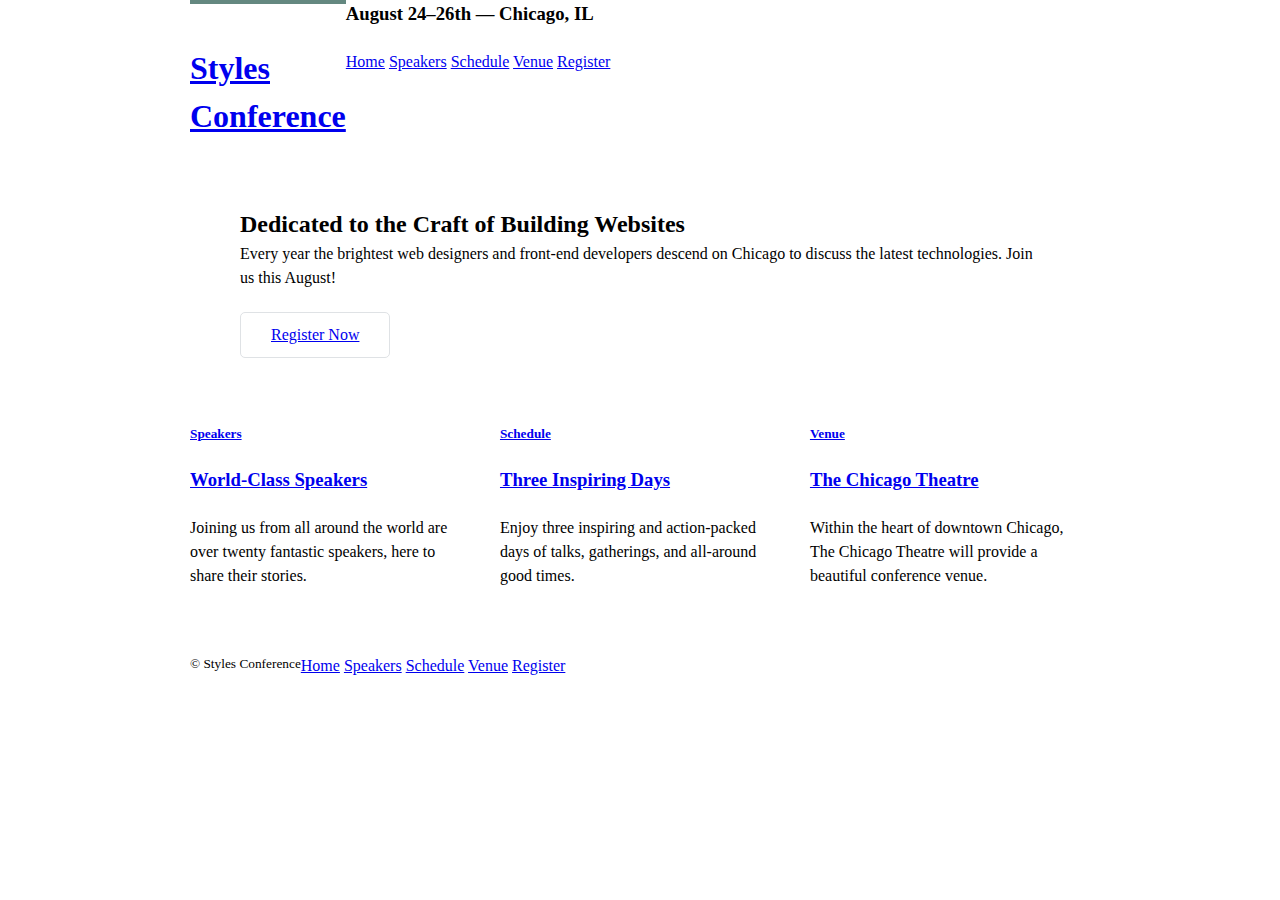
==== styles-conference/index.html @ 999c6ab0 "Implement float" ====
<!DOCTYPE html>
<html lang="en">

  <head>
    <meta charset="utf-8">
    <title>Styles Conference</title>
    <link rel="stylesheet" href="assets/stylesheets/main.css">
  </head>

  <body>

    <!-- Header -->

    <header class="container group">

      <h1 class="logo">
        <a href="index.html">Styles <br> Conference</a>
      </h1>

      <h3>August 24&ndash;26th &mdash; Chicago, IL</h3>

      <nav>
        <a href="index.html">Home</a>
        <a href="speakers.html">Speakers</a>
        <a href="schedule.html">Schedule</a>
        <a href="venue.html">Venue</a>
        <a href="register.html">Register</a>
      </nav>

    </header>

    <!-- Hero -->

    <section class="hero container">

      <h2>Dedicated to the Craft of Building Websites</h2>

      <p>Every year the brightest web designers and front-end developers descend on Chicago to discuss the latest technologies. Join us this August!</p>

      <a class="btn btn-alt" href="register.html">Register Now</a>

    </section>

    <!-- Teasers -->

    <section class="grid">

      <!-- Speakers -->

      <section class="col-1-3">
        <a href="speakers.html">
          <h5>Speakers</h5>
          <h3>World-Class Speakers</h3>
        </a>
        <p>Joining us from all around the world are over twenty fantastic speakers, here to share their stories.</p>
      </section><!--

      Schedule

      --><section class="col-1-3">
        <a href="schedule.html">
          <h5>Schedule</h5>
          <h3>Three Inspiring Days</h3>
        </a>
        <p>Enjoy three inspiring and action-packed days of talks, gatherings, and all-around good times.</p>
      </section><!--

      Venue

      --><section class="col-1-3">
        <a href="venue.html">
          <h5>Venue</h5>
          <h3>The Chicago Theatre</h3>
        </a>
        <p>Within the heart of downtown Chicago, The Chicago Theatre will provide a beautiful conference venue.</p>
      </section>

    </section>

    <!-- Footer -->

    <footer class="primary-footer container group">

      <small>&copy; Styles Conference</small>

      <nav>
        <a href="index.html">Home</a>
        <a href="speakers.html">Speakers</a>
        <a href="schedule.html">Schedule</a>
        <a href="venue.html">Venue</a>
        <a href="register.html">Register</a>
      </nav>

    </footer>

  </body>
</html>
---- styles-conference/assets/stylesheets/main.css ----
/*
  Custom CSS Reset
*/
*, *::before, *::after {
    box-sizing: border-box;
  }
  * {
    margin: 0;
  }
  body {
    line-height: 1.5;
    -webkit-font-smoothing: antialiased;
  }
  img, picture, video, canvas, svg {
    display: block;
    max-width: 100%;
  }
  input, button, textarea, select {
    font: inherit;
  }
  p, h1, h2, h3, h4, h5, h6 {
    overflow-wrap: break-word;
  }
  #root, #__next {
    isolation: isolate;
  }


/*above css is reset*/

/*main css is below*/


/*
  ========================================
  Grid
  ========================================
*/

*,
*:before,
*:after {
  -webkit-box-sizing: border-box;
     -moz-box-sizing: border-box;
          box-sizing: border-box;
}
.container,
.grid {
  margin: 0 auto;
  width: 960px;
}
.container {
  padding-left: 30px;
  padding-right: 30px;
}
.grid,
.col-1-3,
.col-2-3 {
  padding-left: 15px;
  padding-right: 15px;
}
.col-1-3,
.col-2-3  {
  display: inline-block;
  vertical-align: top;
}
.col-1-3 {
  width: 33.33%;
}
.col-2-3 {
  width: 66.66%;
}

/*
  ========================================
  Clearfix
  ========================================
*/

.group:before,
.group:after {
  content: "";
  display: table;
}
.group:after {
  clear: both;
}
.group {
  clear: both;
  
}

/*
  ========================================
  Typography
  ========================================
*/

h1, h3, h4, h5, p {
  margin-bottom: 22px;
}

/*
  ========================================
  Buttons
  ========================================
*/

.btn {
  border-radius: 5px;
  display: inline-block;
  margin: 0;
}
.btn-alt {
  border: 1px solid #dfe2e5;
  padding: 10px 30px;
}

/*
  ========================================
  Primary header
  ========================================
*/

.logo {
  border-top: 4px solid #648880;
  float: left;
  padding: 40px 0 22px 0;
}

/*
  ========================================
  Primary footer
  ========================================
*/

.primary-footer {
  padding-bottom: 44px;
  padding-top: 44px;
}
.primary-footer small {
  float: left;
}

/*
  ========================================
  Home
  ========================================
*/

.hero {
  padding: 22px 80px 66px 80px;
}
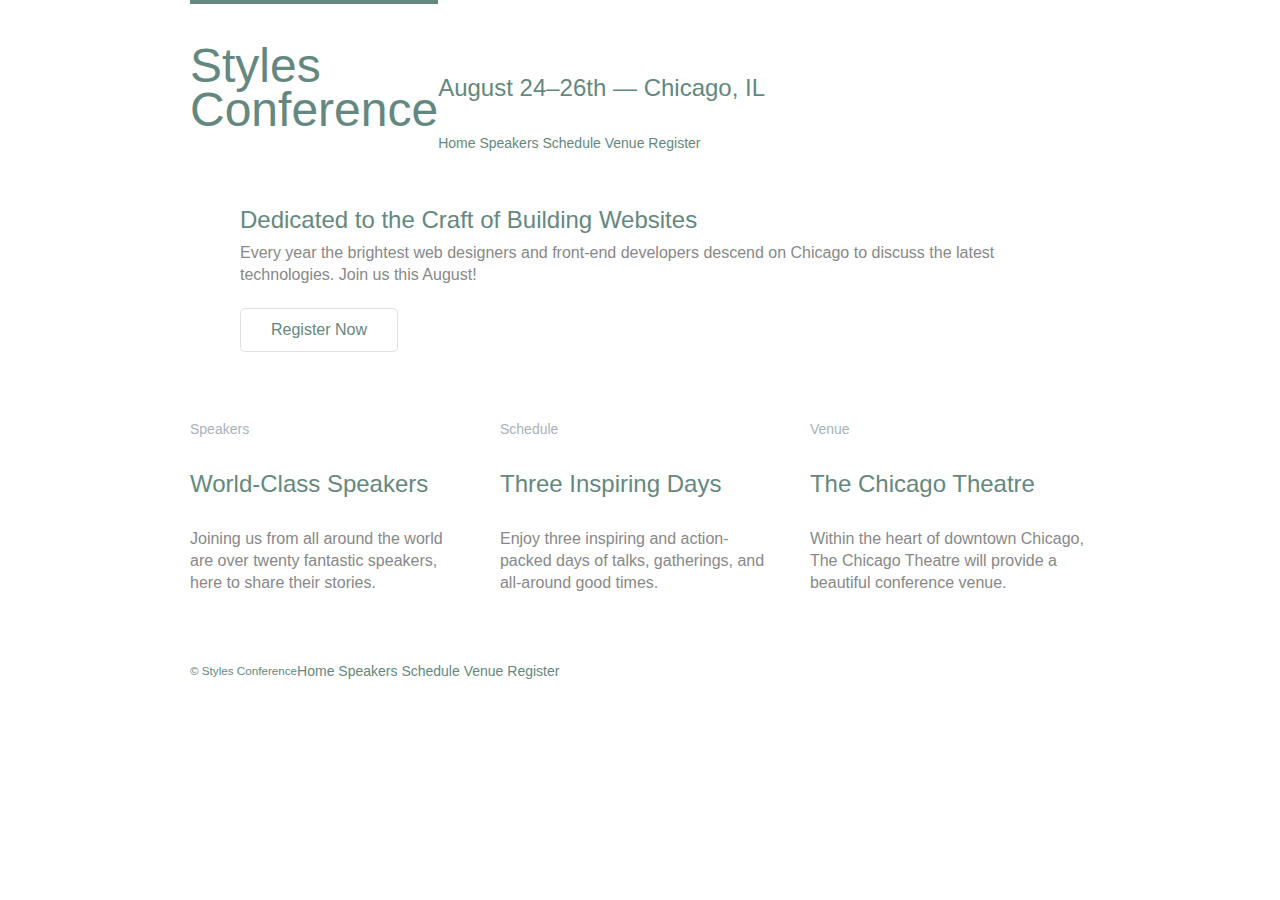
==== commit 1cf888f7: "Style navbar and footer" ====
--- a/styles-conference/index.html
+++ b/styles-conference/index.html
@@ -17,9 +17,9 @@
         <a href="index.html">Styles <br> Conference</a>
       </h1>
 
-      <h3>August 24&ndash;26th &mdash; Chicago, IL</h3>
+      <h3 class="tagline">August 24&ndash;26th &mdash; Chicago, IL</h3>
 
-      <nav>
+      <nav class="primary-nav">
         <a href="index.html">Home</a>
         <a href="speakers.html">Speakers</a>
         <a href="schedule.html">Schedule</a>
--- a/styles-conference/assets/stylesheets/main.css
+++ b/styles-conference/assets/stylesheets/main.css
@@ -20,15 +20,110 @@
   }
   p, h1, h2, h3, h4, h5, h6 {
     overflow-wrap: break-word;
+    font-weight: inherit;
   }
   #root, #__next {
     isolation: isolate;
   }
 
+  ol, ul {
+    list-style: none;
+  }
+
+  a {
+    color: inherit;
+    text-decoration: none;
+  }
+
 
 /*above css is reset*/
 
 /*main css is below*/
+
+
+
+
+/*
+  ========================================
+  Custom styles
+  ========================================
+*/
+
+body {
+  color: #888;
+  font: 300 16px/22px "Open Sans", "Helvetica Neue", Helvetica, Arial, sans-serif;
+}
+
+h1, h2, h3, h4 {
+  color: #648880;
+}
+
+h1 {
+  font-size: 36px;
+  line-height: 44px;
+}
+
+h2 {
+  font-size: 24px;
+  line-height: 44px;
+}
+
+h3 {
+  font-size: 24px;
+  line-height: 44px;
+}
+h4 {
+  font-size: 18px;
+}
+
+h5 {
+  color: #a9b2b9;
+  font-size: 14px;
+  font-weight: 400;
+}
+
+.logo {
+  border-top: 4px solid #648880;
+  float: left;
+  font-size: 48px;
+  line-height: 44px;
+  padding: 40px 0 22px 0;
+}
+
+.tagline {
+  margin: 66px 0 22px 0;
+}
+
+.primary-nav {
+  font-size: 14px;
+  font-weight: 400;
+}
+
+.primary-footer {
+  color: #648880;
+  font-size: 14px;
+  padding-bottom: 44px;
+  padding-top: 44px;
+}
+
+.primary-footer small {
+  float: left;
+  font-weight: 400;
+}
+
+
+/*
+  ========================================
+  Links
+  ========================================
+*/
+
+a:hover {
+  color: #a9b2b9;
+}
+a {
+  color: #648880;
+}
 
 
 /*
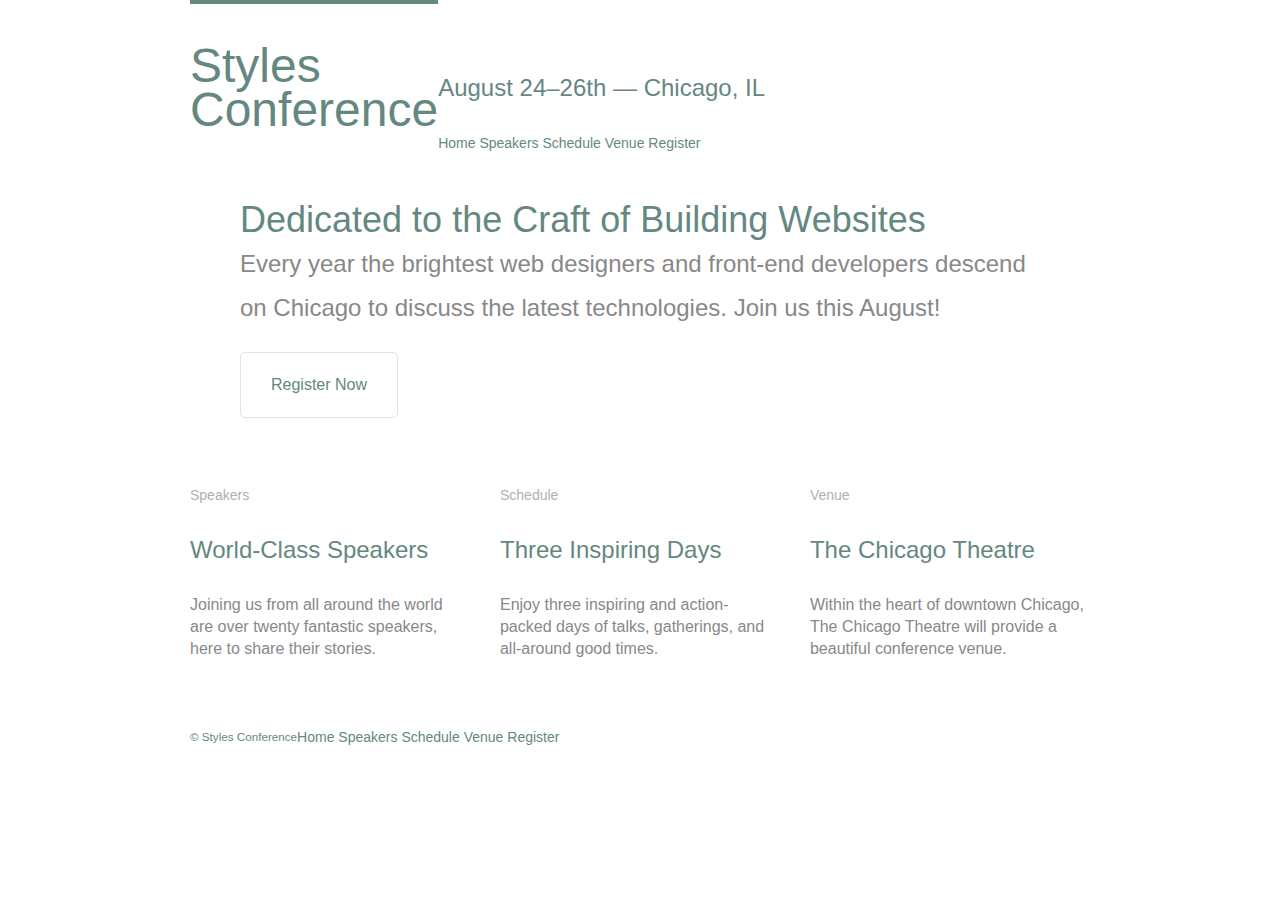
==== commit 82de5dd7: "Style a with border bottom" ====
--- a/styles-conference/index.html
+++ b/styles-conference/index.html
@@ -47,7 +47,7 @@
 
       <!-- Speakers -->
 
-      <section class="col-1-3">
+      <section class="teaser col-1-3">
         <a href="speakers.html">
           <h5>Speakers</h5>
           <h3>World-Class Speakers</h3>
@@ -57,7 +57,7 @@
 
       Schedule
 
-      --><section class="col-1-3">
+      --><section class="teaser col-1-3">
         <a href="schedule.html">
           <h5>Schedule</h5>
           <h3>Three Inspiring Days</h3>
@@ -67,7 +67,7 @@
 
       Venue
 
-      --><section class="col-1-3">
+      --><section class="teaser col-1-3">
         <a href="venue.html">
           <h5>Venue</h5>
           <h3>The Chicago Theatre</h3>
--- a/styles-conference/assets/stylesheets/main.css
+++ b/styles-conference/assets/stylesheets/main.css
@@ -111,6 +111,24 @@
   font-weight: 400;
 }
 
+.hero {
+  line-height: 44px;
+  padding: 22px 80px 66px 80px;
+}
+
+.hero h2 {
+  font-size: 36px;
+}
+
+.hero p {
+  font-size: 24px;
+}
+
+.teaser a:hover h3 {
+  color: #a9b2b9;
+}
+
+
 
 /*
   ========================================
@@ -123,6 +141,9 @@
 }
 a {
   color: #648880;
+}
+p a {
+  border-bottom: 1px solid #dfe2e5;
 }
 
 
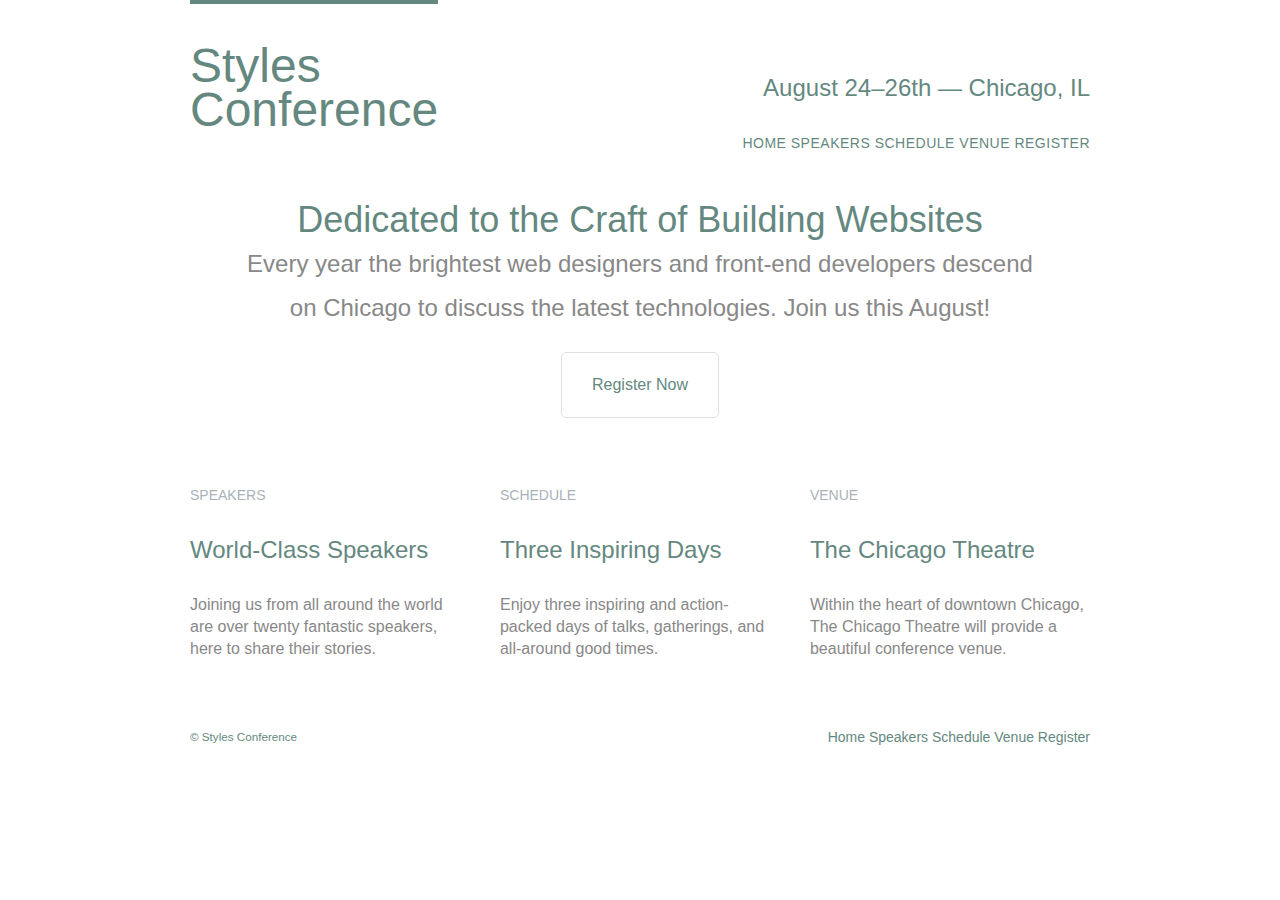
==== commit c7ffa48a: "Link to google font - lato" ====
--- a/styles-conference/index.html
+++ b/styles-conference/index.html
@@ -5,6 +5,10 @@
     <meta charset="utf-8">
     <title>Styles Conference</title>
     <link rel="stylesheet" href="assets/stylesheets/main.css">
+    <link rel="preconnect" href="https://fonts.googleapis.com">
+<link rel="preconnect" href="https://fonts.gstatic.com" crossorigin>
+<link href="https://fonts.googleapis.com/css2?family=Lato:wght@100;300;400&display=swap" rel="stylesheet">
+
   </head>
 
   <body>
@@ -19,7 +23,7 @@
 
       <h3 class="tagline">August 24&ndash;26th &mdash; Chicago, IL</h3>
 
-      <nav class="primary-nav">
+      <nav class="nav primary-nav">
         <a href="index.html">Home</a>
         <a href="speakers.html">Speakers</a>
         <a href="schedule.html">Schedule</a>
@@ -83,7 +87,7 @@
 
       <small>&copy; Styles Conference</small>
 
-      <nav>
+      <nav class="nav">
         <a href="index.html">Home</a>
         <a href="speakers.html">Speakers</a>
         <a href="schedule.html">Schedule</a>
--- a/styles-conference/assets/stylesheets/main.css
+++ b/styles-conference/assets/stylesheets/main.css
@@ -80,6 +80,7 @@
   color: #a9b2b9;
   font-size: 14px;
   font-weight: 400;
+  text-transform: uppercase;
 }
 
 .logo {
@@ -92,11 +93,14 @@
 
 .tagline {
   margin: 66px 0 22px 0;
+  text-align: right;
 }
 
 .primary-nav {
   font-size: 14px;
   font-weight: 400;
+  letter-spacing: .5px;
+  text-transform: uppercase;
 }
 
 .primary-footer {
@@ -114,6 +118,7 @@
 .hero {
   line-height: 44px;
   padding: 22px 80px 66px 80px;
+  text-align: center;
 }
 
 .hero h2 {
@@ -128,6 +133,16 @@
   color: #a9b2b9;
 }
 
+
+/*
+  ========================================
+  Navigation
+  ========================================
+*/
+
+.nav {
+  text-align: right;
+}
 
 
 /*
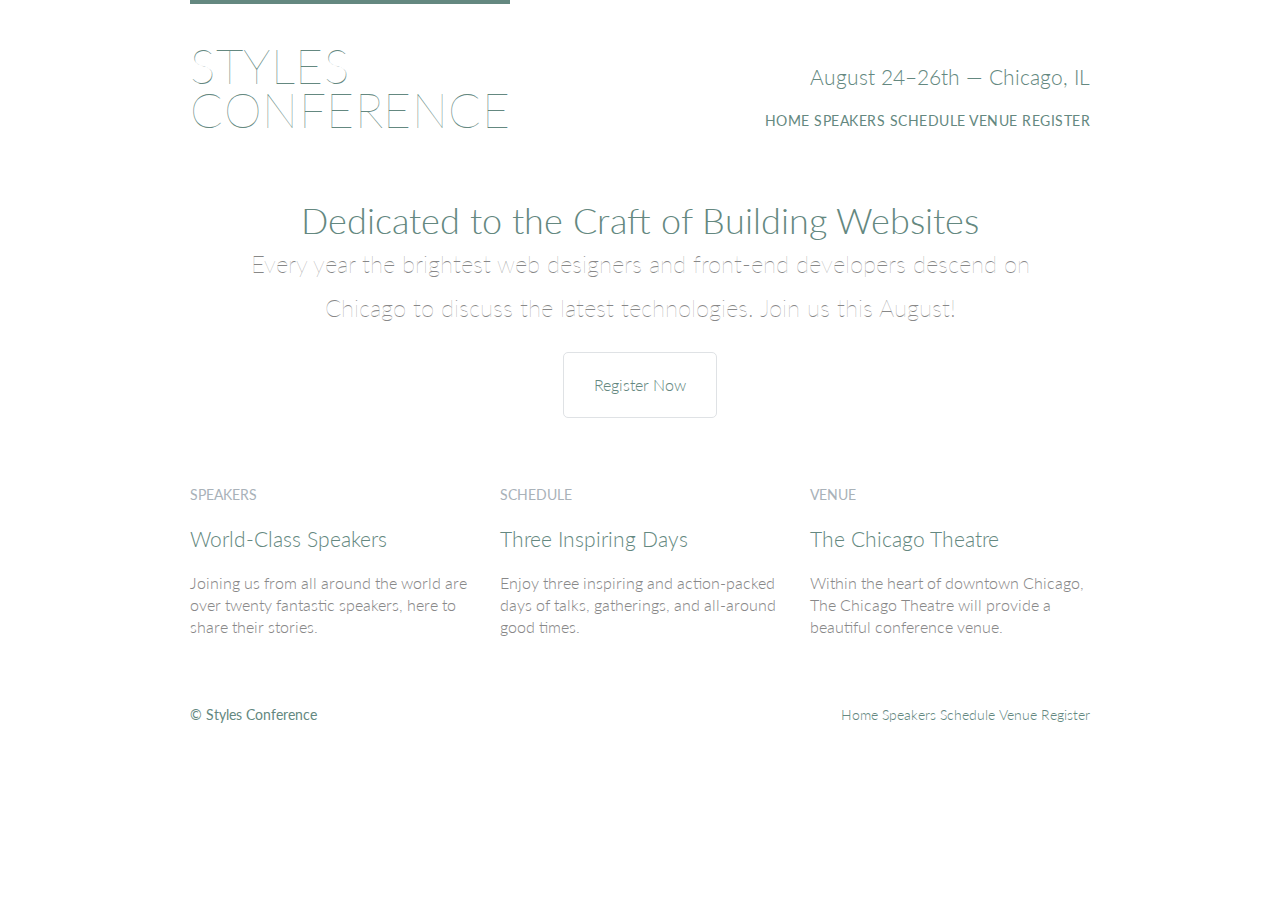
==== commit 2b05e792: "Same formatting across all files" ====
--- a/styles-conference/index.html
+++ b/styles-conference/index.html
@@ -5,9 +5,10 @@
     <meta charset="utf-8">
     <title>Styles Conference</title>
     <link rel="stylesheet" href="assets/stylesheets/main.css">
+    <link rel="stylesheet" href="assets/stylesheets/main.css">
     <link rel="preconnect" href="https://fonts.googleapis.com">
-<link rel="preconnect" href="https://fonts.gstatic.com" crossorigin>
-<link href="https://fonts.googleapis.com/css2?family=Lato:wght@100;300;400&display=swap" rel="stylesheet">
+    <link rel="preconnect" href="https://fonts.gstatic.com" crossorigin>
+    <link href="https://fonts.googleapis.com/css2?family=Lato:wght@100;300;400&display=swap" rel="stylesheet">
 
   </head>
 
--- a/styles-conference/assets/stylesheets/main.css
+++ b/styles-conference/assets/stylesheets/main.css
@@ -1,47 +1,51 @@
-/*
-  Custom CSS Reset
-*/
-*, *::before, *::after {
-    box-sizing: border-box;
-  }
-  * {
-    margin: 0;
-  }
-  body {
-    line-height: 1.5;
-    -webkit-font-smoothing: antialiased;
-  }
-  img, picture, video, canvas, svg {
-    display: block;
-    max-width: 100%;
-  }
-  input, button, textarea, select {
-    font: inherit;
-  }
-  p, h1, h2, h3, h4, h5, h6 {
-    overflow-wrap: break-word;
-    font-weight: inherit;
-  }
-  #root, #__next {
-    isolation: isolate;
-  }
-
-  ol, ul {
-    list-style: none;
-  }
-
-  a {
-    color: inherit;
-    text-decoration: none;
-  }
-
-
-/*above css is reset*/
-
-/*main css is below*/
-
-
-
+/* http://meyerweb.com/eric/tools/css/reset/
+   v2.0 | 20110126
+   License: none (public domain)
+*/
+
+html, body, div, span, applet, object, iframe,
+h1, h2, h3, h4, h5, h6, p, blockquote, pre,
+a, abbr, acronym, address, big, cite, code,
+del, dfn, em, img, ins, kbd, q, s, samp,
+small, strike, strong, sub, sup, tt, var,
+b, u, i, center,
+dl, dt, dd, ol, ul, li,
+fieldset, form, label, legend,
+table, caption, tbody, tfoot, thead, tr, th, td,
+article, aside, canvas, details, embed,
+figure, figcaption, footer, header, hgroup,
+menu, nav, output, ruby, section, summary,
+time, mark, audio, video {
+  margin: 0;
+  padding: 0;
+  border: 0;
+  font-size: 100%;
+  font: inherit;
+  vertical-align: baseline;
+}
+/* HTML5 display-role reset for older browsers */
+article, aside, details, figcaption, figure,
+footer, header, hgroup, menu, nav, section {
+  display: block;
+}
+body {
+  line-height: 1;
+}
+ol, ul {
+  list-style: none;
+}
+blockquote, q {
+  quotes: none;
+}
+blockquote:before, blockquote:after,
+q:before, q:after {
+  content: '';
+  content: none;
+}
+table {
+  border-collapse: collapse;
+  border-spacing: 0;
+}
 
 /*
   ========================================
@@ -51,116 +55,8 @@
 
 body {
   color: #888;
-  font: 300 16px/22px "Open Sans", "Helvetica Neue", Helvetica, Arial, sans-serif;
-}
-
-h1, h2, h3, h4 {
-  color: #648880;
-}
-
-h1 {
-  font-size: 36px;
-  line-height: 44px;
-}
-
-h2 {
-  font-size: 24px;
-  line-height: 44px;
-}
-
-h3 {
-  font-size: 24px;
-  line-height: 44px;
-}
-h4 {
-  font-size: 18px;
-}
-
-h5 {
-  color: #a9b2b9;
-  font-size: 14px;
-  font-weight: 400;
-  text-transform: uppercase;
-}
-
-.logo {
-  border-top: 4px solid #648880;
-  float: left;
-  font-size: 48px;
-  line-height: 44px;
-  padding: 40px 0 22px 0;
-}
-
-.tagline {
-  margin: 66px 0 22px 0;
-  text-align: right;
-}
-
-.primary-nav {
-  font-size: 14px;
-  font-weight: 400;
-  letter-spacing: .5px;
-  text-transform: uppercase;
-}
-
-.primary-footer {
-  color: #648880;
-  font-size: 14px;
-  padding-bottom: 44px;
-  padding-top: 44px;
-}
-
-.primary-footer small {
-  float: left;
-  font-weight: 400;
-}
-
-.hero {
-  line-height: 44px;
-  padding: 22px 80px 66px 80px;
-  text-align: center;
-}
-
-.hero h2 {
-  font-size: 36px;
-}
-
-.hero p {
-  font-size: 24px;
-}
-
-.teaser a:hover h3 {
-  color: #a9b2b9;
-}
-
-
-/*
-  ========================================
-  Navigation
-  ========================================
-*/
-
-.nav {
-  text-align: right;
-}
-
-
-/*
-  ========================================
-  Links
-  ========================================
-*/
-
-a:hover {
-  color: #a9b2b9;
-}
-a {
-  color: #648880;
-}
-p a {
-  border-bottom: 1px solid #dfe2e5;
-}
-
+  font: 300 16px/22px "Lato", "Open Sans", "Helvetica Neue", Helvetica, Arial, sans-serif;
+}
 
 /*
   ========================================
@@ -218,7 +114,6 @@
 }
 .group {
   clear: both;
-  
 }
 
 /*
@@ -227,8 +122,55 @@
   ========================================
 */
 
+h1, h2, h3, h4 {
+  color: #648880;
+}
 h1, h3, h4, h5, p {
   margin-bottom: 22px;
+}
+h1 {
+  font-size: 36px;
+  line-height: 44px;
+}
+h2 {
+  font-size: 24px;
+  line-height: 44px;
+}
+h3 {
+  font-size: 21px;
+}
+h4 {
+  font-size: 18px;
+}
+h5 {
+  color: #a9b2b9;
+  font-size: 14px;
+  font-weight: 400;
+  text-transform: uppercase;
+}
+strong {
+  font-weight: 400;
+}
+cite,
+em {
+  font-style: italic;
+}
+
+/*
+  ========================================
+  Links
+  ========================================
+*/
+
+a {
+  color: #648880;
+  text-decoration: none;
+}
+a:hover {
+  color: #a9b2b9;
+}
+p a {
+  border-bottom: 1px solid #dfe2e5;
 }
 
 /*
@@ -256,7 +198,22 @@
 .logo {
   border-top: 4px solid #648880;
   float: left;
+  font-size: 48px;
+  font-weight: 100;
+  letter-spacing: .5px;
+  line-height: 44px;
   padding: 40px 0 22px 0;
+  text-transform: uppercase;
+}
+.tagline {
+  margin: 66px 0 22px 0;
+  text-align: right;
+}
+.primary-nav {
+  font-size: 14px;
+  font-weight: 400;
+  letter-spacing: .5px;
+  text-transform: uppercase;
 }
 
 /*
@@ -266,11 +223,24 @@
 */
 
 .primary-footer {
+  color: #648880;
+  font-size: 14px;
   padding-bottom: 44px;
   padding-top: 44px;
 }
 .primary-footer small {
   float: left;
+  font-weight: 400;
+}
+
+/*
+  ========================================
+  Navigation
+  ========================================
+*/
+
+.nav {
+  text-align: right;
 }
 
 /*
@@ -280,6 +250,17 @@
 */
 
 .hero {
+  line-height: 44px;
   padding: 22px 80px 66px 80px;
-}
-
+  text-align: center;
+}
+.hero h2 {
+  font-size: 36px;
+}
+.hero p {
+  font-size: 24px;
+  font-weight: 100;
+}
+.teaser a:hover h3 {
+  color: #a9b2b9;
+}
--- a/styles-conference/assets/stylesheets/main.css
+++ b/styles-conference/assets/stylesheets/main.css
@@ -1,47 +1,51 @@
-/*
-  Custom CSS Reset
-*/
-*, *::before, *::after {
-    box-sizing: border-box;
-  }
-  * {
-    margin: 0;
-  }
-  body {
-    line-height: 1.5;
-    -webkit-font-smoothing: antialiased;
-  }
-  img, picture, video, canvas, svg {
-    display: block;
-    max-width: 100%;
-  }
-  input, button, textarea, select {
-    font: inherit;
-  }
-  p, h1, h2, h3, h4, h5, h6 {
-    overflow-wrap: break-word;
-    font-weight: inherit;
-  }
-  #root, #__next {
-    isolation: isolate;
-  }
-
-  ol, ul {
-    list-style: none;
-  }
-
-  a {
-    color: inherit;
-    text-decoration: none;
-  }
-
-
-/*above css is reset*/
-
-/*main css is below*/
-
-
-
+/* http://meyerweb.com/eric/tools/css/reset/
+   v2.0 | 20110126
+   License: none (public domain)
+*/
+
+html, body, div, span, applet, object, iframe,
+h1, h2, h3, h4, h5, h6, p, blockquote, pre,
+a, abbr, acronym, address, big, cite, code,
+del, dfn, em, img, ins, kbd, q, s, samp,
+small, strike, strong, sub, sup, tt, var,
+b, u, i, center,
+dl, dt, dd, ol, ul, li,
+fieldset, form, label, legend,
+table, caption, tbody, tfoot, thead, tr, th, td,
+article, aside, canvas, details, embed,
+figure, figcaption, footer, header, hgroup,
+menu, nav, output, ruby, section, summary,
+time, mark, audio, video {
+  margin: 0;
+  padding: 0;
+  border: 0;
+  font-size: 100%;
+  font: inherit;
+  vertical-align: baseline;
+}
+/* HTML5 display-role reset for older browsers */
+article, aside, details, figcaption, figure,
+footer, header, hgroup, menu, nav, section {
+  display: block;
+}
+body {
+  line-height: 1;
+}
+ol, ul {
+  list-style: none;
+}
+blockquote, q {
+  quotes: none;
+}
+blockquote:before, blockquote:after,
+q:before, q:after {
+  content: '';
+  content: none;
+}
+table {
+  border-collapse: collapse;
+  border-spacing: 0;
+}
 
 /*
   ========================================
@@ -51,116 +55,8 @@
 
 body {
   color: #888;
-  font: 300 16px/22px "Open Sans", "Helvetica Neue", Helvetica, Arial, sans-serif;
-}
-
-h1, h2, h3, h4 {
-  color: #648880;
-}
-
-h1 {
-  font-size: 36px;
-  line-height: 44px;
-}
-
-h2 {
-  font-size: 24px;
-  line-height: 44px;
-}
-
-h3 {
-  font-size: 24px;
-  line-height: 44px;
-}
-h4 {
-  font-size: 18px;
-}
-
-h5 {
-  color: #a9b2b9;
-  font-size: 14px;
-  font-weight: 400;
-  text-transform: uppercase;
-}
-
-.logo {
-  border-top: 4px solid #648880;
-  float: left;
-  font-size: 48px;
-  line-height: 44px;
-  padding: 40px 0 22px 0;
-}
-
-.tagline {
-  margin: 66px 0 22px 0;
-  text-align: right;
-}
-
-.primary-nav {
-  font-size: 14px;
-  font-weight: 400;
-  letter-spacing: .5px;
-  text-transform: uppercase;
-}
-
-.primary-footer {
-  color: #648880;
-  font-size: 14px;
-  padding-bottom: 44px;
-  padding-top: 44px;
-}
-
-.primary-footer small {
-  float: left;
-  font-weight: 400;
-}
-
-.hero {
-  line-height: 44px;
-  padding: 22px 80px 66px 80px;
-  text-align: center;
-}
-
-.hero h2 {
-  font-size: 36px;
-}
-
-.hero p {
-  font-size: 24px;
-}
-
-.teaser a:hover h3 {
-  color: #a9b2b9;
-}
-
-
-/*
-  ========================================
-  Navigation
-  ========================================
-*/
-
-.nav {
-  text-align: right;
-}
-
-
-/*
-  ========================================
-  Links
-  ========================================
-*/
-
-a:hover {
-  color: #a9b2b9;
-}
-a {
-  color: #648880;
-}
-p a {
-  border-bottom: 1px solid #dfe2e5;
-}
-
+  font: 300 16px/22px "Lato", "Open Sans", "Helvetica Neue", Helvetica, Arial, sans-serif;
+}
 
 /*
   ========================================
@@ -218,7 +114,6 @@
 }
 .group {
   clear: both;
-  
 }
 
 /*
@@ -227,8 +122,55 @@
   ========================================
 */
 
+h1, h2, h3, h4 {
+  color: #648880;
+}
 h1, h3, h4, h5, p {
   margin-bottom: 22px;
+}
+h1 {
+  font-size: 36px;
+  line-height: 44px;
+}
+h2 {
+  font-size: 24px;
+  line-height: 44px;
+}
+h3 {
+  font-size: 21px;
+}
+h4 {
+  font-size: 18px;
+}
+h5 {
+  color: #a9b2b9;
+  font-size: 14px;
+  font-weight: 400;
+  text-transform: uppercase;
+}
+strong {
+  font-weight: 400;
+}
+cite,
+em {
+  font-style: italic;
+}
+
+/*
+  ========================================
+  Links
+  ========================================
+*/
+
+a {
+  color: #648880;
+  text-decoration: none;
+}
+a:hover {
+  color: #a9b2b9;
+}
+p a {
+  border-bottom: 1px solid #dfe2e5;
 }
 
 /*
@@ -256,7 +198,22 @@
 .logo {
   border-top: 4px solid #648880;
   float: left;
+  font-size: 48px;
+  font-weight: 100;
+  letter-spacing: .5px;
+  line-height: 44px;
   padding: 40px 0 22px 0;
+  text-transform: uppercase;
+}
+.tagline {
+  margin: 66px 0 22px 0;
+  text-align: right;
+}
+.primary-nav {
+  font-size: 14px;
+  font-weight: 400;
+  letter-spacing: .5px;
+  text-transform: uppercase;
 }
 
 /*
@@ -266,11 +223,24 @@
 */
 
 .primary-footer {
+  color: #648880;
+  font-size: 14px;
   padding-bottom: 44px;
   padding-top: 44px;
 }
 .primary-footer small {
   float: left;
+  font-weight: 400;
+}
+
+/*
+  ========================================
+  Navigation
+  ========================================
+*/
+
+.nav {
+  text-align: right;
 }
 
 /*
@@ -280,6 +250,17 @@
 */
 
 .hero {
+  line-height: 44px;
   padding: 22px 80px 66px 80px;
-}
-
+  text-align: center;
+}
+.hero h2 {
+  font-size: 36px;
+}
+.hero p {
+  font-size: 24px;
+  font-weight: 100;
+}
+.teaser a:hover h3 {
+  color: #a9b2b9;
+}
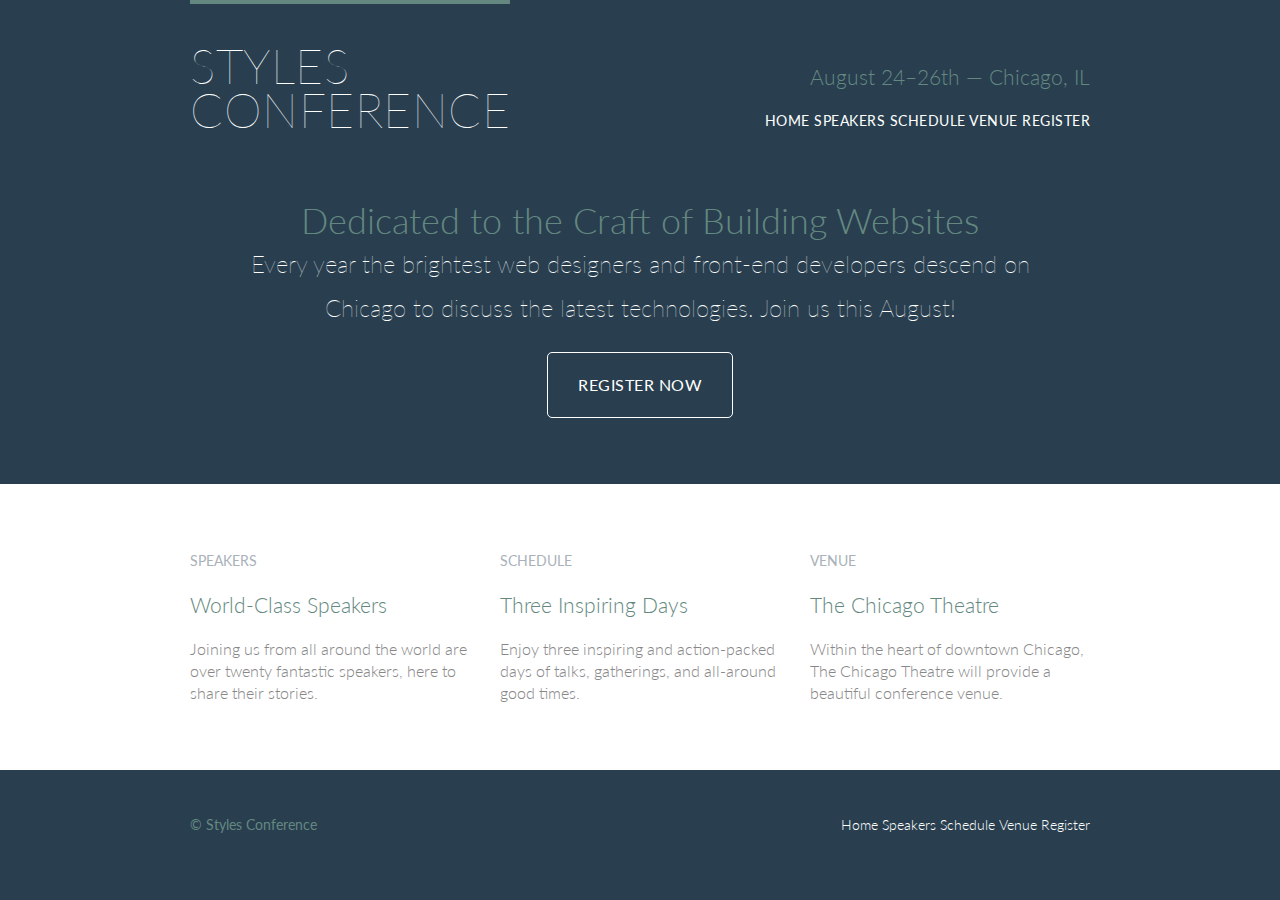
==== commit 5ad5b8f4: "Apply background properties" ====
--- a/styles-conference/index.html
+++ b/styles-conference/index.html
@@ -5,18 +5,14 @@
     <meta charset="utf-8">
     <title>Styles Conference</title>
     <link rel="stylesheet" href="assets/stylesheets/main.css">
-    <link rel="stylesheet" href="assets/stylesheets/main.css">
-    <link rel="preconnect" href="https://fonts.googleapis.com">
-    <link rel="preconnect" href="https://fonts.gstatic.com" crossorigin>
-    <link href="https://fonts.googleapis.com/css2?family=Lato:wght@100;300;400&display=swap" rel="stylesheet">
-
+    <link rel="stylesheet" href="http://fonts.googleapis.com/css?family=Lato:100,300,400">
   </head>
 
   <body>
 
     <!-- Header -->
 
-    <header class="container group">
+    <header class="primary-header container group">
 
       <h1 class="logo">
         <a href="index.html">Styles <br> Conference</a>
@@ -48,38 +44,40 @@
 
     <!-- Teasers -->
 
-    <section class="grid">
+    <section class="row">
+      <div class="grid">
 
-      <!-- Speakers -->
+        <!-- Speakers -->
 
-      <section class="teaser col-1-3">
-        <a href="speakers.html">
-          <h5>Speakers</h5>
-          <h3>World-Class Speakers</h3>
-        </a>
-        <p>Joining us from all around the world are over twenty fantastic speakers, here to share their stories.</p>
-      </section><!--
+        <section class="teaser col-1-3">
+          <a href="speakers.html">
+            <h5>Speakers</h5>
+            <h3>World-Class Speakers</h3>
+          </a>
+          <p>Joining us from all around the world are over twenty fantastic speakers, here to share their stories.</p>
+        </section><!--
 
-      Schedule
+        Schedule
 
-      --><section class="teaser col-1-3">
-        <a href="schedule.html">
-          <h5>Schedule</h5>
-          <h3>Three Inspiring Days</h3>
-        </a>
-        <p>Enjoy three inspiring and action-packed days of talks, gatherings, and all-around good times.</p>
-      </section><!--
+        --><section class="teaser col-1-3">
+          <a href="schedule.html">
+            <h5>Schedule</h5>
+            <h3>Three Inspiring Days</h3>
+          </a>
+          <p>Enjoy three inspiring and action-packed days of talks, gatherings, and all-around good times.</p>
+        </section><!--
 
-      Venue
+        Venue
 
-      --><section class="teaser col-1-3">
-        <a href="venue.html">
-          <h5>Venue</h5>
-          <h3>The Chicago Theatre</h3>
-        </a>
-        <p>Within the heart of downtown Chicago, The Chicago Theatre will provide a beautiful conference venue.</p>
-      </section>
+        --><section class="teaser col-1-3">
+          <a href="venue.html">
+            <h5>Venue</h5>
+            <h3>The Chicago Theatre</h3>
+          </a>
+          <p>Within the heart of downtown Chicago, The Chicago Theatre will provide a beautiful conference venue.</p>
+        </section>
 
+      </div>
     </section>
 
     <!-- Footer -->
--- a/styles-conference/assets/stylesheets/main.css
+++ b/styles-conference/assets/stylesheets/main.css
@@ -54,6 +54,7 @@
 */
 
 body {
+  background: #293f50;
   color: #888;
   font: 300 16px/22px "Lato", "Open Sans", "Helvetica Neue", Helvetica, Arial, sans-serif;
 }
@@ -118,6 +119,28 @@
 
 /*
   ========================================
+  Rows
+  ========================================
+*/
+
+.row,
+.row-alt {
+  min-width: 960px;
+}
+.row {
+  background: #fff;
+  padding: 66px 0 44px 0;
+}
+.row-alt {
+  background: #cbe2c1;
+  background: -webkit-linear-gradient(to right, #a1d3b0, #f6f1d3);
+  background:    -moz-linear-gradient(to right, #a1d3b0, #f6f1d3);
+  background:         linear-gradient(to right, #a1d3b0, #f6f1d3);
+  padding: 44px 0 22px 0;
+}
+
+/*
+  ========================================
   Typography
   ========================================
 */
@@ -158,6 +181,20 @@
 
 /*
   ========================================
+  Leads
+  ========================================
+*/
+
+.lead {
+  text-align: center;
+}
+.lead p {
+  font-size: 21px;
+  line-height: 33px;
+}
+
+/*
+  ========================================
   Links
   ========================================
 */
@@ -172,6 +209,14 @@
 p a {
   border-bottom: 1px solid #dfe2e5;
 }
+.primary-header a,
+.primary-footer a {
+  color: #fff;
+}
+.primary-header a:hover,
+.primary-footer a:hover {
+  color: #648880;
+}
 
 /*
   ========================================
@@ -181,12 +226,21 @@
 
 .btn {
   border-radius: 5px;
+  color: #fff;
+  cursor: pointer;
   display: inline-block;
+  font-weight: 400;
+  letter-spacing: .5px;
   margin: 0;
+  text-transform: uppercase;
 }
 .btn-alt {
-  border: 1px solid #dfe2e5;
+  border: 1px solid #fff;
   padding: 10px 30px;
+}
+.btn-alt:hover {
+  background: #fff;
+  color: #648880;
 }
 
 /*
@@ -250,6 +304,7 @@
 */
 
 .hero {
+  color: #fff;
   line-height: 44px;
   padding: 22px 80px 66px 80px;
   text-align: center;
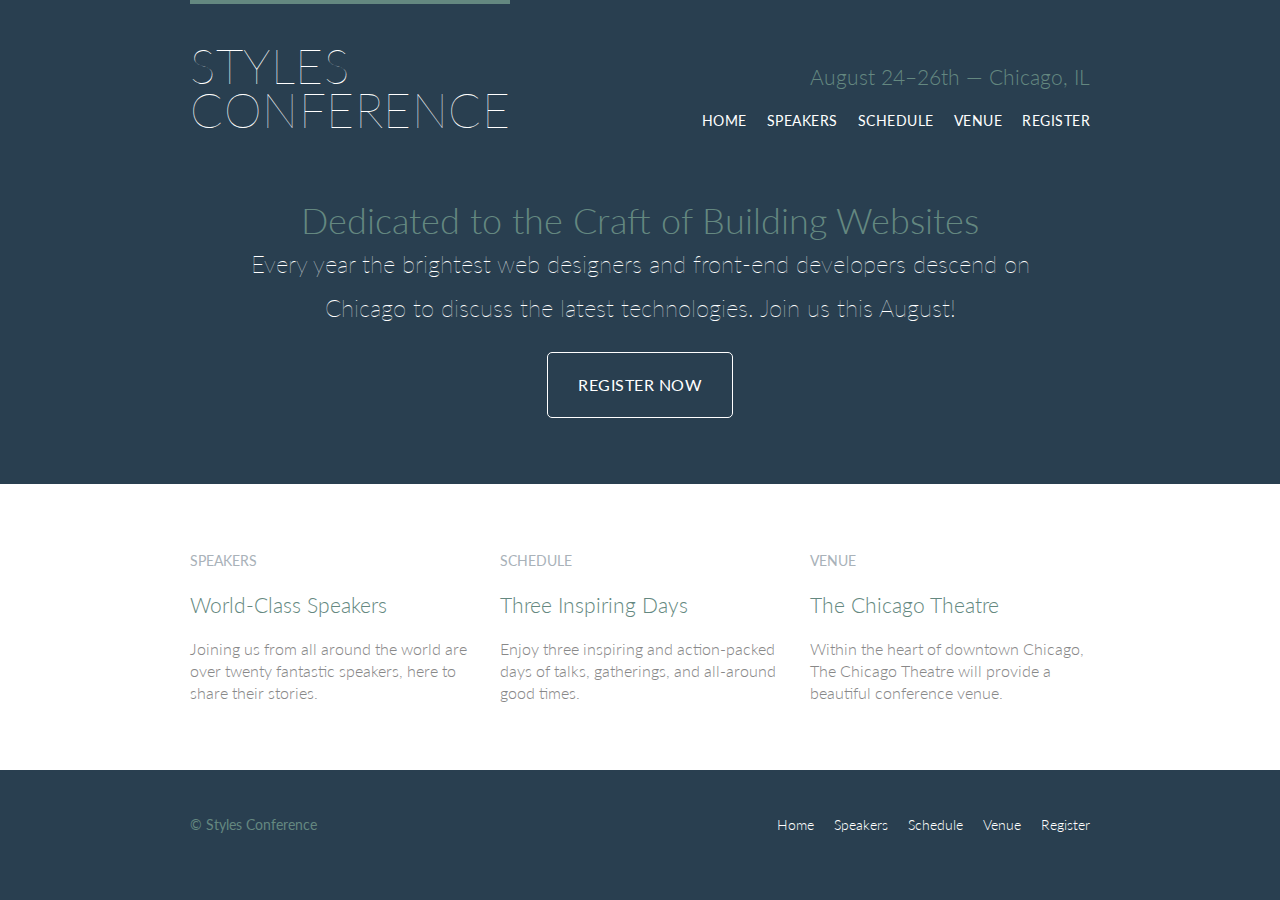
==== commit 3367e819: "Implement list lesson" ====
--- a/styles-conference/index.html
+++ b/styles-conference/index.html
@@ -5,7 +5,9 @@
     <meta charset="utf-8">
     <title>Styles Conference</title>
     <link rel="stylesheet" href="assets/stylesheets/main.css">
-    <link rel="stylesheet" href="http://fonts.googleapis.com/css?family=Lato:100,300,400">
+    <link rel="preconnect" href="https://fonts.googleapis.com">
+<link rel="preconnect" href="https://fonts.gstatic.com" crossorigin>
+<link href="https://fonts.googleapis.com/css2?family=Lato:wght@100;300;400&display=swap" rel="stylesheet">
   </head>
 
   <body>
@@ -21,11 +23,13 @@
       <h3 class="tagline">August 24&ndash;26th &mdash; Chicago, IL</h3>
 
       <nav class="nav primary-nav">
-        <a href="index.html">Home</a>
-        <a href="speakers.html">Speakers</a>
-        <a href="schedule.html">Schedule</a>
-        <a href="venue.html">Venue</a>
-        <a href="register.html">Register</a>
+        <ul>
+          <li><a href="index.html">Home</a></li><!--
+          --><li><a href="speakers.html">Speakers</a></li><!--
+          --><li><a href="schedule.html">Schedule</a></li><!--
+          --><li><a href="venue.html">Venue</a></li><!--
+          --><li><a href="register.html">Register</a></li>
+        </ul>
       </nav>
 
     </header>
@@ -87,11 +91,13 @@
       <small>&copy; Styles Conference</small>
 
       <nav class="nav">
-        <a href="index.html">Home</a>
-        <a href="speakers.html">Speakers</a>
-        <a href="schedule.html">Schedule</a>
-        <a href="venue.html">Venue</a>
-        <a href="register.html">Register</a>
+        <ul>
+          <li><a href="index.html">Home</a></li><!--
+          --><li><a href="speakers.html">Speakers</a></li><!--
+          --><li><a href="schedule.html">Schedule</a></li><!--
+          --><li><a href="venue.html">Venue</a></li><!--
+          --><li><a href="register.html">Register</a></li>
+        </ul>
       </nav>
 
     </footer>
--- a/styles-conference/assets/stylesheets/main.css
+++ b/styles-conference/assets/stylesheets/main.css
@@ -296,6 +296,14 @@
 .nav {
   text-align: right;
 }
+.nav li {
+  display: inline-block;
+  margin: 0 10px;
+  vertical-align: top;
+}
+.nav li:last-child {
+  margin-right: 0;
+}
 
 /*
   ========================================
@@ -319,3 +327,20 @@
 .teaser a:hover h3 {
   color: #a9b2b9;
 }
+
+/*
+  ========================================
+  Speakers
+  ========================================
+*/
+
+.speaker {
+  margin-bottom: 44px;
+}
+.speaker-info {
+  border: 1px solid #dfe2e5;
+  border-radius: 5px;
+  margin-top: 88px;
+  padding: 22px 0;
+  text-align: center;
+}
